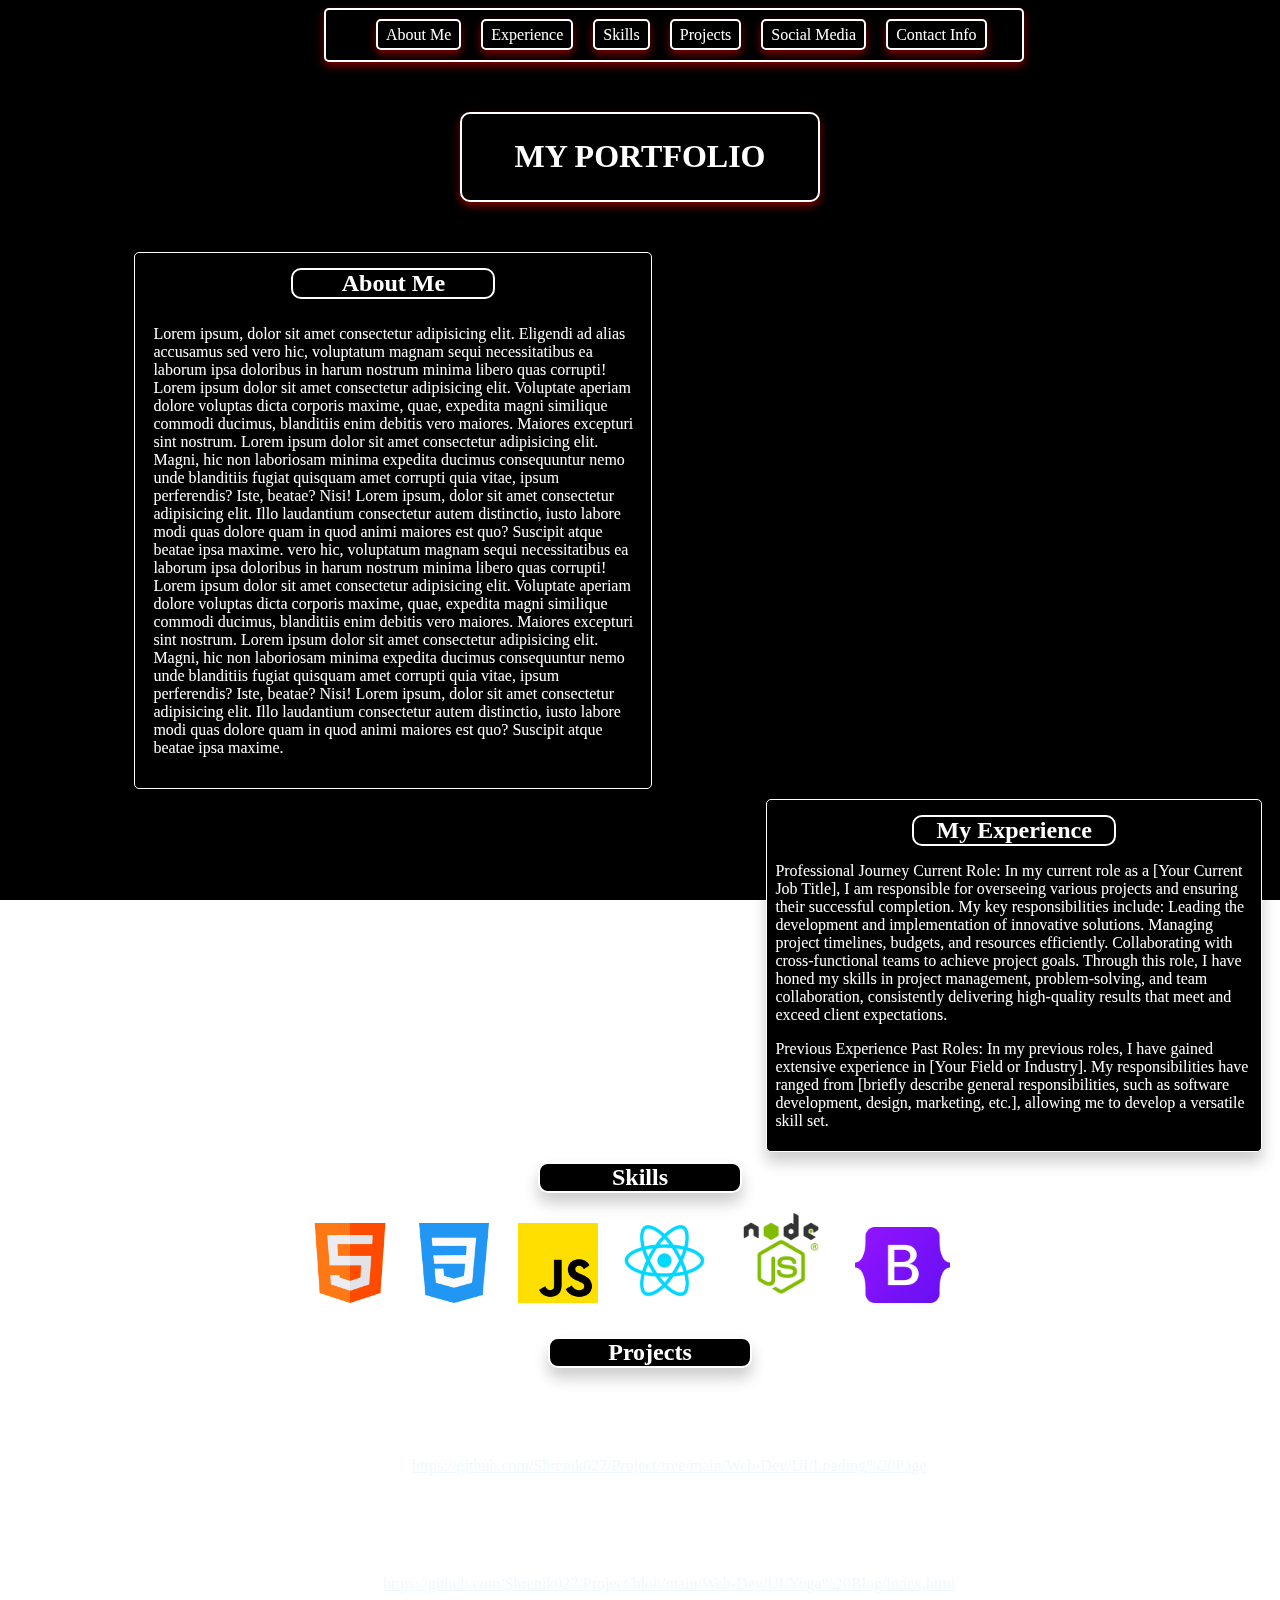
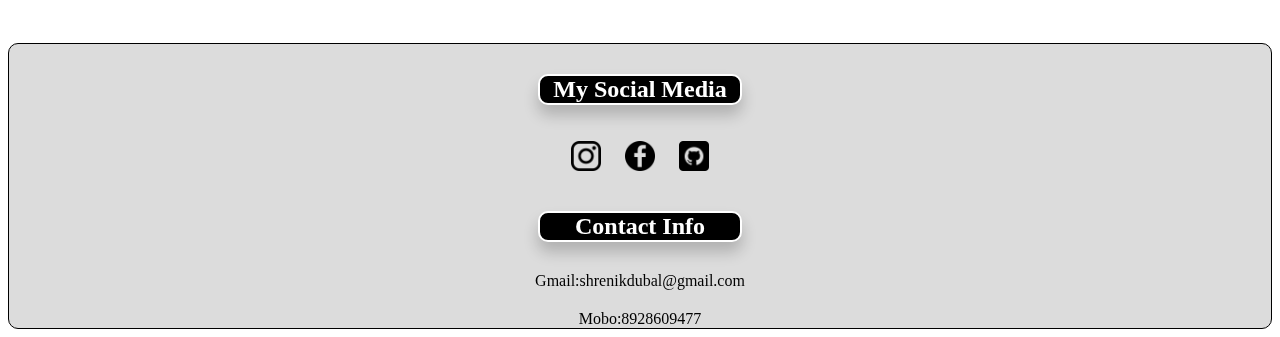
==== Web-Dev/Projects/Portfolio/index.html @ 5f0d41cc "updated" ====
<!DOCTYPE html>
<html lang="en">
  <head>
    <meta charset="UTF-8" />
    <meta name="viewport" content="width=device-width, initial-scale=1.0" />
    <link rel="stylesheet" href="https://cdnjs.cloudflare.com/ajax/libs/font-awesome/6.5.2/css/all.min.css">
    <title>Blog</title>
    <link rel="stylesheet" href="styles.css">
  </head>
  <body>
    
      <header>
      <nav>
        <ul  class="navbar">
          <li ><a href="#content"> About Me</a></li>
          <li ><a href="#experience">Experience</a></li>
          <li ><a href="#skills">Skills</a></li>
          <li ><a href="#projects">Projects</a></li>
          <li ><a href="#media">Social Media</a></li>
          <li> <a href="#contact">Contact Info</a></li>
         
        </ul>
      </nav>
      </header>
    <main>
    <div class="heading">
      <h1>MY PORTFOLIO</h1>
    </div>

    <section id="content"  class="about-box">

      
        <h2 class="sub-heading">About Me</h2>
        <p>Lorem ipsum, dolor sit amet consectetur adipisicing elit. Eligendi ad alias accusamus sed vero hic, voluptatum magnam sequi necessitatibus ea laborum ipsa doloribus in harum nostrum minima libero quas corrupti! Lorem ipsum dolor sit amet consectetur adipisicing elit. Voluptate aperiam dolore voluptas dicta corporis maxime, quae, expedita magni similique commodi ducimus, blanditiis enim debitis vero maiores. Maiores excepturi sint nostrum. Lorem ipsum dolor sit amet consectetur adipisicing elit. Magni, hic non laboriosam minima expedita ducimus consequuntur nemo unde blanditiis fugiat quisquam amet corrupti quia vitae, ipsum perferendis? Iste, beatae? Nisi! Lorem ipsum, dolor sit amet consectetur adipisicing elit. Illo laudantium consectetur autem distinctio, iusto labore modi quas dolore quam in quod animi maiores est quo? Suscipit atque beatae ipsa maxime. vero hic, voluptatum magnam sequi necessitatibus ea laborum ipsa doloribus in harum nostrum minima libero quas corrupti! Lorem ipsum dolor sit amet consectetur adipisicing elit. Voluptate aperiam dolore voluptas dicta corporis maxime, quae, expedita magni similique commodi ducimus, blanditiis enim debitis vero maiores. Maiores excepturi sint nostrum. Lorem ipsum dolor sit amet consectetur adipisicing elit. Magni, hic non laboriosam minima expedita ducimus consequuntur nemo unde blanditiis fugiat quisquam amet corrupti quia vitae, ipsum perferendis? Iste, beatae? Nisi! Lorem ipsum, dolor sit amet consectetur adipisicing elit. Illo laudantium consectetur autem distinctio, iusto labore modi quas dolore quam in quod animi maiores est quo? Suscipit atque beatae ipsa maxime.</p>
     
      
     
    </section>
    <section id="experience" class="exp-box" >
      <h2 class="sub-heading">My Experience</h2>
      <p>
        Professional Journey
        Current Role:
        In my current role as a [Your Current Job Title], I am responsible for overseeing various projects and ensuring their successful completion. My key responsibilities include:

        Leading the development and implementation of innovative solutions.
        Managing project timelines, budgets, and resources efficiently.
        Collaborating with cross-functional teams to achieve project goals.
        Through this role, I have honed my skills in project management, problem-solving, and team collaboration, consistently delivering high-quality results that meet and exceed client expectations.
      <p>

         Previous Experience
        Past Roles:
        In my previous roles, I have gained extensive experience in [Your Field or Industry]. My responsibilities have ranged from [briefly describe general responsibilities, such as software development, design, marketing, etc.], allowing me to develop a versatile skill set.
      </p>
      </p>
    </section>
    <section id="skills" >
      <h2 class="sub-heading">Skills</h2>
      <div class="skill-png">
          <img src="png & logo/html (1).png" alt="html-png" width="80" class="png">
          <img src="png & logo/css-3_732190.png" alt="css-png" width="80" class="png">
          <img src="png & logo/js.png" alt="js-png" width="80" class="png">
          <img src="png & logo/react.png" alt="react png" width="85" class="png">
         <img src="png & logo/nodejs.png" alt="nodejs-png" width="100" >
         <img src="png & logo/bootstrap-5-logo-icon.png" alt="bootstrap-png" width="95">
          <!-- Add more icons as needed -->
      </div>
  </section>
    <section id="projects" class="proj">
      <div class="project-div">
        <div> <h2  class="sub-heading">Projects</h2></div>
      <div class="project-name">
        <h3>1. Project Name: Loading Page</h3>
        <label for="link">Link:</label>
        <a href="https://github.com/Shrenik027/Project/tree/main/Web-Dev/UI/Loading%20Page">https://github.com/Shrenik027/Project/tree/main/Web-Dev/UI/Loading%20Page</a>

      </div>
      <div class="project-name">
        <h3 >2. Project Name: Portfolio Page</h3>
        <label for="link">Link:</label>
        <a href="https://github.com/Shrenik027/Project/blob/main/Web-Dev/UI/Yoga%20Blog/index.html">https://github.com/Shrenik027/Project/blob/main/Web-Dev/UI/Yoga%20Blog/index.html</a>
      </div>
      </div>
       
    </section>
    <div>

    </div>
    
  </main>
  <footer>
    <div id="media">
      <h2 class="sub-heading">My Social Media</h2>
      
        <ul class="socialx">
          <li class="li-icon">
            <a href="https://www.instagram.com/?hl=en"><img class="socialmedia-logo" src="png & logo/instagram-logo_87390.png" alt=""></a>
          </li>
          
        
          <li class="li-icon">  <a href="https://www.facebook.com"><img class="socialmedia-logo" src="png & logo/facebook-logo_49354.png" alt="facebook-png"></a></li>

          <li class="li-icon"> <a href="https://github.com/Shrenik027/Project"> <img src="png & logo/github_3291695.png" 
            class="socialmedia-logo" alt="githud-png"></a></li>
      
        </ul>
     
      
      </div>
    </section>
    <section id="contact" >
      <h2 class="sub-heading">Contact Info</h2>
      <div class="contactinfo">
      <label >Gmail:shrenikdubal@gmail.com</label>
      </div>
      <div class="contactinfo">
      <label >Mobo:8928609477</label>
      </div>
    </section>
  </footer>
   
  </body>
</html>
---- Web-Dev/Projects/Portfolio/styles.css ----
/*! Body Section */

body {
  position: relative; /* Ensure body can contain absolutely positioned pseudo-element */
  overflow-x: hidden; /* Prevent horizontal scrollbar due to fixed background */
}

body::before {
  content: "";
  position: fixed;
  top: 0;
  left: 0;
  width: 100%;
  height: 100%;
  background-color: black;
  background-size: cover;
  background-position: center;
  z-index: -1; /* Ensure the pseudo-element is behind the content */
}

/*? Headings */
header {
  background-color: black;
  border: 2px solid white;
  border-radius: 5px;
  display: flex;
  justify-content: space-between;
  align-items: center;
  box-shadow: 0px 4px 8px rgba(255, 0, 0, 0.5);
  max-width: fit-content;
  padding-right: 25px;
  margin-left: 25%;
}
.navbar {
  list-style-type: none;
  display: flex;
}
.navbar a {
  color: white;
  margin: 10px;
  border: 2px solid white;
  background-color: black;
  border-radius: 5px;
  text-decoration: none;
  padding: 5px 8px 5px 8px;
  box-shadow: 0px 4px 8px rgba(255, 0, 0, 0.5);
}
.navbar a:hover {
  background-color: white;
  color: black;
  border: 1px solid black;
}

.heading {
  background-color: black;
  padding: 3px;
  text-align: center;
  margin: 50px auto;
  color: white;
  max-width: 350px;
  border: 2px solid white;
  box-shadow: 0px 4px 8px rgba(255, 0, 0, 0.5);
  border-radius: 10px;
}
.heading:hover {
  background-color: white;
  color: black;
  border: 1px solid black;
}

.sub-heading {
  text-align: center;
  background-color: black;
  padding: 5px auto;
  text-align: center;
  margin: 10px auto;
  max-width: 200px;
  border: 2px solid white;
  box-shadow: 0px 10px 15px rgba(0, 0, 0, 0.2);
  border-radius: 10px;
  color: white;
}
.sub-heading:hover {
}
/*! About Section */

.about-box {
  border: 1px solid white;
  max-width: 500px;
  height: fit-content;
  color: white;
  margin: 10px;

  background-color: black;
  border-radius: 5px;
  text-decoration: none;
  padding: 5px 8px;
  box-shadow: 0px 10px 15px rgba(0, 0, 0, 0.2);
  margin-left: 10%;
}
.about-box p {
  padding: 10px;
}

/*! Experience Section */

.exp-box {
  border: 1px solid white;
  max-width: 500px;
  height: fit-content;
  color: white;
  margin: 10px;

  background-color: black;
  border-radius: 5px;
  text-decoration: none;
  padding: 5px 8px;
  box-shadow: 0px 10px 15px rgba(0, 0, 0, 0.2);
  margin-left: 60%;
}
.exp p {
  padding-top: 20px;
  padding-bottom: 10px;
}

/*! Skill Section */

.skill-png {
  text-align: center;
  margin-bottom: 30px;
}
.skill-png img {
  padding-right: 20px;
  max-width: 100%;
  transition: transform 0.3s ease 0s;
}

.skill-png img:hover {
  transform: translateY(-5px);
}
/*! Project Section */

.project-div {
  margin-left: 20px;
  padding-bottom: 30px;
}
.project-name {
  text-align: center;
  padding: 20px;
  color: white;
}
.project-name a {
  color: aliceblue;
}
.project-name a:hover {
  color: aquamarine;
}

/*! FOOTER */

footer {
  background-color: gainsboro;
  padding-top: 20px;
  border: 1px solid black;
  border-radius: 10px;
}

/*! Social Media Section */

.socialmedia-logo {
  max-width: 30px;
}
.li-icon {
  list-style-type: none;
  margin: 10px;
  display: inline;
}
.socialx {
  text-align: center;
  padding: 20px;
}

/*! Contact Info Section */

.contactinfo {
  text-align: center;
  padding-top: 20px;
}
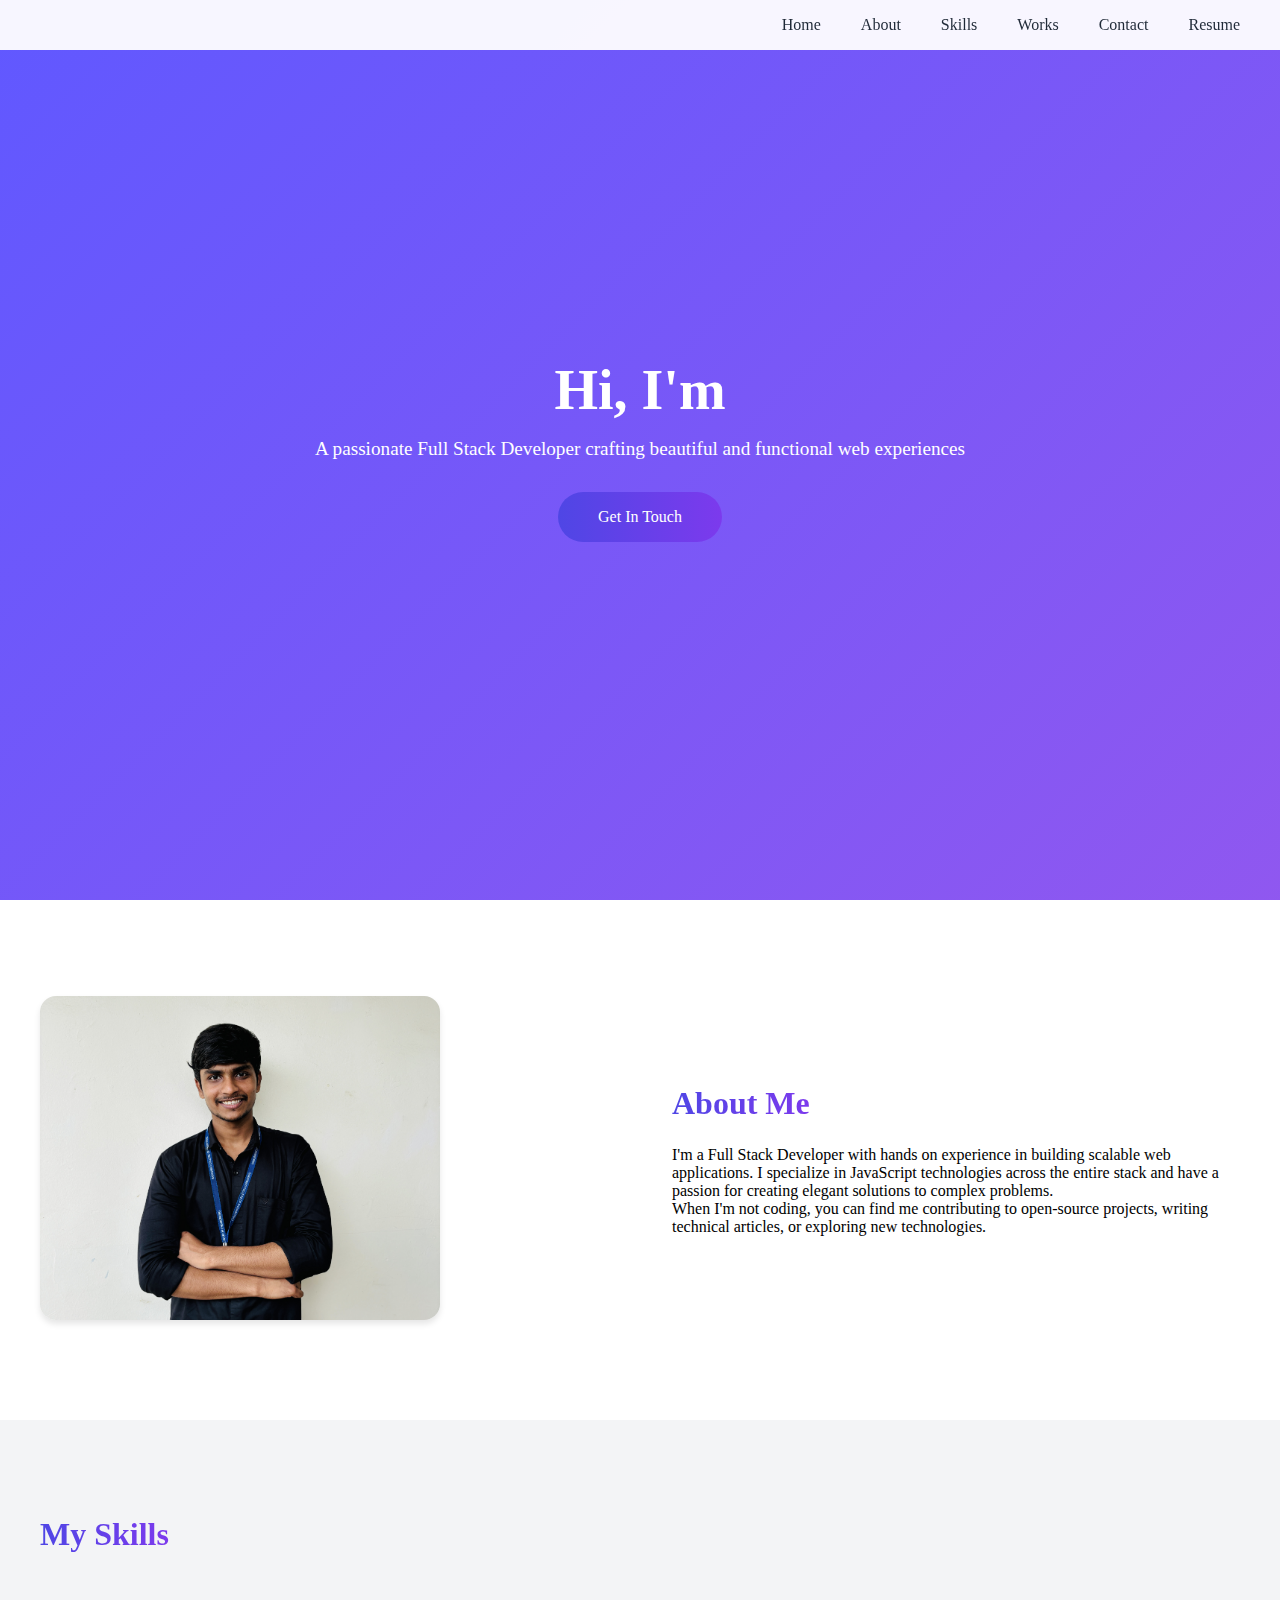
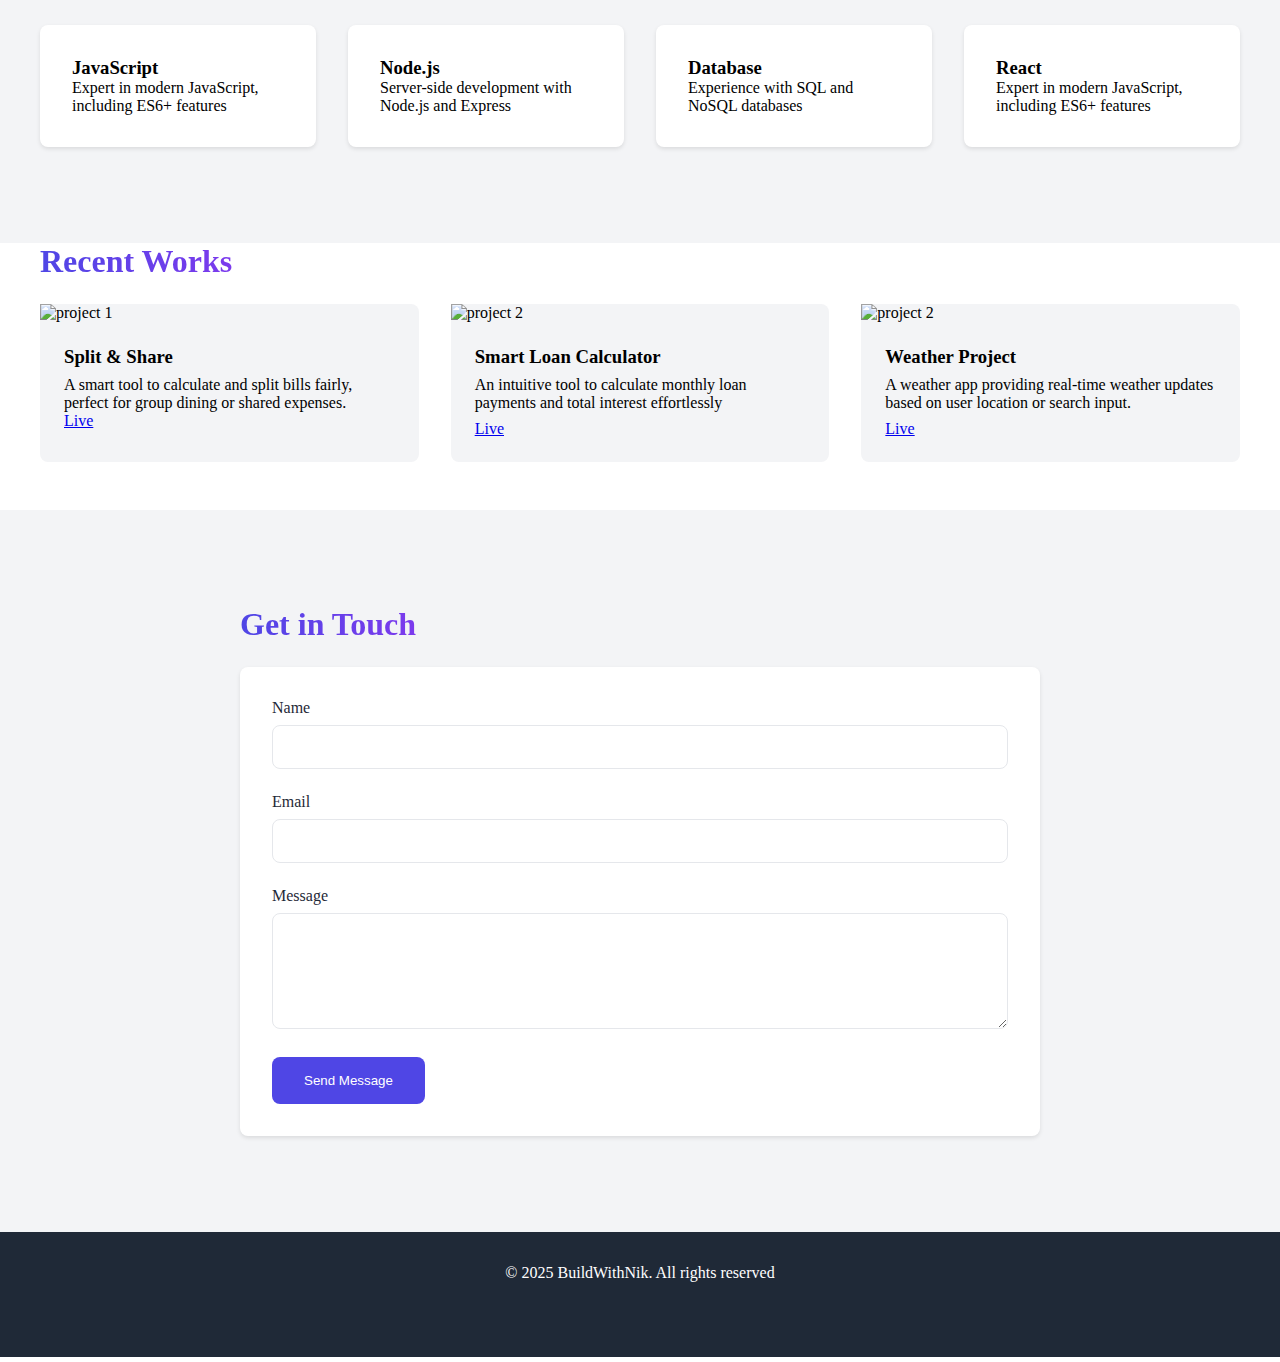
==== commit cff34e09: "updated" ====
--- a/Web-Dev/Projects/Portfolio/index.html
+++ b/Web-Dev/Projects/Portfolio/index.html
@@ -3,122 +3,239 @@
   <head>
     <meta charset="UTF-8" />
     <meta name="viewport" content="width=device-width, initial-scale=1.0" />
-    <link rel="stylesheet" href="https://cdnjs.cloudflare.com/ajax/libs/font-awesome/6.5.2/css/all.min.css">
-    <title>Blog</title>
-    <link rel="stylesheet" href="styles.css">
+    <!-- fonts -->
+    <link rel="preconnect" href="https://fonts.googleapis.com" />
+    <link rel="preconnect" href="https://fonts.gstatic.com" crossorigin />
+    <link
+      href="https://fonts.googleapis.com/css2?family=Poppins:ital,wght@0,100;0,200;0,300;0,400;0,500;0,600;0,700;0,800;0,900;1,100;1,200;1,300;1,400;1,500;1,600;1,700;1,800;1,900&display=swap"
+      rel="stylesheet"
+    />
+    <!-- Icon -->
+    <link
+      rel="stylesheet"
+      href="https://cdnjs.cloudflare.com/ajax/libs/font-awesome/6.6.0/css/all.min.css"
+      integrity="sha512-Kc323vGBEqzTmouAECnVceyQqyqdsSiqLQISBL29aUW4U/M7pSPA/gEUZQqv1cwx4OnYxTxve5UMg5GT6L4JJg=="
+      crossorigin="anonymous"
+      referrerpolicy="no-referrer"
+    />
+    <!-- custom css -->
+    <link rel="stylesheet" href="styles.css" />
+    <title>Nik's Portfolio</title>
   </head>
   <body>
-    
-      <header>
-      <nav>
-        <ul  class="navbar">
-          <li ><a href="#content"> About Me</a></li>
-          <li ><a href="#experience">Experience</a></li>
-          <li ><a href="#skills">Skills</a></li>
-          <li ><a href="#projects">Projects</a></li>
-          <li ><a href="#media">Social Media</a></li>
-          <li> <a href="#contact">Contact Info</a></li>
-         
-        </ul>
-      </nav>
-      </header>
-    <main>
-    <div class="heading">
-      <h1>MY PORTFOLIO</h1>
-    </div>
-
-    <section id="content"  class="about-box">
-
-      
-        <h2 class="sub-heading">About Me</h2>
-        <p>Lorem ipsum, dolor sit amet consectetur adipisicing elit. Eligendi ad alias accusamus sed vero hic, voluptatum magnam sequi necessitatibus ea laborum ipsa doloribus in harum nostrum minima libero quas corrupti! Lorem ipsum dolor sit amet consectetur adipisicing elit. Voluptate aperiam dolore voluptas dicta corporis maxime, quae, expedita magni similique commodi ducimus, blanditiis enim debitis vero maiores. Maiores excepturi sint nostrum. Lorem ipsum dolor sit amet consectetur adipisicing elit. Magni, hic non laboriosam minima expedita ducimus consequuntur nemo unde blanditiis fugiat quisquam amet corrupti quia vitae, ipsum perferendis? Iste, beatae? Nisi! Lorem ipsum, dolor sit amet consectetur adipisicing elit. Illo laudantium consectetur autem distinctio, iusto labore modi quas dolore quam in quod animi maiores est quo? Suscipit atque beatae ipsa maxime. vero hic, voluptatum magnam sequi necessitatibus ea laborum ipsa doloribus in harum nostrum minima libero quas corrupti! Lorem ipsum dolor sit amet consectetur adipisicing elit. Voluptate aperiam dolore voluptas dicta corporis maxime, quae, expedita magni similique commodi ducimus, blanditiis enim debitis vero maiores. Maiores excepturi sint nostrum. Lorem ipsum dolor sit amet consectetur adipisicing elit. Magni, hic non laboriosam minima expedita ducimus consequuntur nemo unde blanditiis fugiat quisquam amet corrupti quia vitae, ipsum perferendis? Iste, beatae? Nisi! Lorem ipsum, dolor sit amet consectetur adipisicing elit. Illo laudantium consectetur autem distinctio, iusto labore modi quas dolore quam in quod animi maiores est quo? Suscipit atque beatae ipsa maxime.</p>
-     
-      
-     
-    </section>
-    <section id="experience" class="exp-box" >
-      <h2 class="sub-heading">My Experience</h2>
-      <p>
-        Professional Journey
-        Current Role:
-        In my current role as a [Your Current Job Title], I am responsible for overseeing various projects and ensuring their successful completion. My key responsibilities include:
-
-        Leading the development and implementation of innovative solutions.
-        Managing project timelines, budgets, and resources efficiently.
-        Collaborating with cross-functional teams to achieve project goals.
-        Through this role, I have honed my skills in project management, problem-solving, and team collaboration, consistently delivering high-quality results that meet and exceed client expectations.
-      <p>
-
-         Previous Experience
-        Past Roles:
-        In my previous roles, I have gained extensive experience in [Your Field or Industry]. My responsibilities have ranged from [briefly describe general responsibilities, such as software development, design, marketing, etc.], allowing me to develop a versatile skill set.
-      </p>
-      </p>
-    </section>
-    <section id="skills" >
-      <h2 class="sub-heading">Skills</h2>
-      <div class="skill-png">
-          <img src="png & logo/html (1).png" alt="html-png" width="80" class="png">
-          <img src="png & logo/css-3_732190.png" alt="css-png" width="80" class="png">
-          <img src="png & logo/js.png" alt="js-png" width="80" class="png">
-          <img src="png & logo/react.png" alt="react png" width="85" class="png">
-         <img src="png & logo/nodejs.png" alt="nodejs-png" width="100" >
-         <img src="png & logo/bootstrap-5-logo-icon.png" alt="bootstrap-png" width="95">
-          <!-- Add more icons as needed -->
-      </div>
-  </section>
-    <section id="projects" class="proj">
-      <div class="project-div">
-        <div> <h2  class="sub-heading">Projects</h2></div>
-      <div class="project-name">
-        <h3>1. Project Name: Loading Page</h3>
-        <label for="link">Link:</label>
-        <a href="https://github.com/Shrenik027/Project/tree/main/Web-Dev/UI/Loading%20Page">https://github.com/Shrenik027/Project/tree/main/Web-Dev/UI/Loading%20Page</a>
-
-      </div>
-      <div class="project-name">
-        <h3 >2. Project Name: Portfolio Page</h3>
-        <label for="link">Link:</label>
-        <a href="https://github.com/Shrenik027/Project/blob/main/Web-Dev/UI/Yoga%20Blog/index.html">https://github.com/Shrenik027/Project/blob/main/Web-Dev/UI/Yoga%20Blog/index.html</a>
-      </div>
-      </div>
-       
-    </section>
-    <div>
-
-    </div>
-    
-  </main>
-  <footer>
-    <div id="media">
-      <h2 class="sub-heading">My Social Media</h2>
-      
-        <ul class="socialx">
-          <li class="li-icon">
-            <a href="https://www.instagram.com/?hl=en"><img class="socialmedia-logo" src="png & logo/instagram-logo_87390.png" alt=""></a>
-          </li>
-          
-        
-          <li class="li-icon">  <a href="https://www.facebook.com"><img class="socialmedia-logo" src="png & logo/facebook-logo_49354.png" alt="facebook-png"></a></li>
-
-          <li class="li-icon"> <a href="https://github.com/Shrenik027/Project"> <img src="png & logo/github_3291695.png" 
-            class="socialmedia-logo" alt="githud-png"></a></li>
-      
-        </ul>
-     
-      
-      </div>
-    </section>
-    <section id="contact" >
-      <h2 class="sub-heading">Contact Info</h2>
-      <div class="contactinfo">
-      <label >Gmail:shrenikdubal@gmail.com</label>
-      </div>
-      <div class="contactinfo">
-      <label >Mobo:8928609477</label>
-      </div>
-    </section>
-  </footer>
-   
+    <!-- navbar -->
+    <nav class="navbar">
+      <div class="nav-content">
+        <div class="logo"><i class="fas fa-code"></i></div>
+        <div class="nav-links">
+          <a href="#home"><i class="fas fa-home"></i> Home</a>
+          <a href="#about"><i class="fas fa-user"></i> About</a>
+          <a href="#skills"><i class="fas fa-code"></i> Skills</a>
+          <a href="#works"><i class="fas fa-project-diagram"></i> Works</a>
+          <a href="#contact"><i class="fas fa-envelope"></i> Contact</a>
+          <a
+            href="https://drive.google.com/file/d/18XBFDzf2rG1HqSKEEF7TCmeB8FcE41qD/view?usp=sharing"
+            target="_blank"
+          >
+            <i class="fas fa-file-alt"></i>Resume
+          </a>
+        </div>
+        <button class="menu-btn">
+          <i class="fas fa-bars"></i>
+        </button>
+      </div>
+    </nav>
+
+    <!-- Header -->
+    <header id="home" class="header">
+      <div class="header-content">
+        <div class="header-text">
+          <h1>Hi, I'm <span class="auto-type"></span></h1>
+          <p>
+            A passionate Full Stack Developer crafting beautiful and functional
+            web experiences
+          </p>
+          <a href="#contact" class="cta-btn">Get In Touch</a>
+        </div>
+      </div>
+    </header>
+
+    <!-- About -->
+    <section id="about" class="about">
+      <div class="about-content">
+        <div class="profile-img">
+          <img src="FullSizeRender .jpg" alt="Shrenik Dubal" />
+        </div>
+        <div class="about-text">
+          <h2 class="section-title">About Me</h2>
+          <p>
+            I'm a Full Stack Developer with hands on experience in building
+            scalable web applications. I specialize in JavaScript technologies
+            across the entire stack and have a passion for creating elegant
+            solutions to complex problems.
+          </p>
+          <p>
+            When I'm not coding, you can find me contributing to open-source
+            projects, writing technical articles, or exploring new technologies.
+          </p>
+        </div>
+      </div>
+    </section>
+
+    <!-- Skills -->
+    <section class="skills" id="skills">
+      <div class="skills-content">
+        <h2 class="section-title">My Skills</h2>
+        <div class="skills-grid">
+          <!-- skill 1 -->
+          <div class="skills-card">
+            <i class="fa-brands fa-square-js"></i>
+            <h3>JavaScript</h3>
+            <p>Expert in modern JavaScript, including ES6+ features</p>
+          </div>
+          <!-- skill2 -->
+          <div class="skills-card">
+            <i class="fa-brands fa-node"></i>
+            <h3>Node.js</h3>
+            <p>Server-side development with Node.js and Express</p>
+          </div>
+          <!-- skill 3 -->
+          <div class="skills-card">
+            <i class="fas fa-database"></i>
+            <h3>Database</h3>
+            <p>Experience with SQL and NoSQL databases</p>
+          </div>
+          <!-- skill 4 -->
+          <div class="skills-card">
+            <i class="fab fa-react"></i>
+            <h3>React</h3>
+            <p>Expert in modern JavaScript, including ES6+ features</p>
+          </div>
+        </div>
+      </div>
+    </section>
+
+    <!-- Works -->
+    <section id="works" class="works">
+      <div class="works-content">
+        <h2 class="section-title">Recent Works</h2>
+        <div class="works-grid">
+          <!-- work 1 -->
+          <div class="work-card">
+            <img
+              src="https://images.pexels.com/photos/6694543/pexels-photo-6694543.jpeg?auto=compress&cs=tinysrgb&w=600"
+              alt="project 1"
+            />
+            <div class="work-info">
+              <div>
+                <h3>Split & Share</h3>
+                <p>
+                  A smart tool to calculate and split bills fairly, perfect for
+                  group dining or shared expenses.
+                </p>
+              </div>
+              <div class="work-link">
+                <a href="https://splitndshare-nik.netlify.app/" target="_blank">
+                  <i class="fas fa-external-link-alt"></i>
+                  Live
+                </a>
+              </div>
+            </div>
+          </div>
+          <!-- work 2 -->
+          <div class="work-card">
+            <img
+              src="https://images.pexels.com/photos/4968384/pexels-photo-4968384.jpeg?auto=compress&cs=tinysrgb&w=600"
+              alt="project 2"
+            />
+            <div class="work-info">
+              <div>
+                <h3>Smart Loan Calculator</h3>
+                <p>
+                  An intuitive tool to calculate monthly loan payments and total
+                  interest effortlessly
+                </p>
+              </div>
+              <div class="work-links">
+                <a
+                  href="https://smartloancalculator-nik.netlify.app/"
+                  target="_blank"
+                >
+                  <i class="fas fa-external-link-alt"></i>
+                  Live
+                </a>
+              </div>
+            </div>
+          </div>
+          <!-- work 3 -->
+          <div class="work-card">
+            <img
+              src="https://images.pexels.com/photos/3700908/pexels-photo-3700908.jpeg?auto=compress&cs=tinysrgb&w=600"
+              alt="project 2"
+            />
+            <div class="work-info">
+              <div>
+                <h3>Weather Project</h3>
+                <p>
+                  A weather app providing real-time weather updates based on
+                  user location or search input.
+                </p>
+              </div>
+              <div class="work-links">
+                <a href="https://w2p-nik.netlify.app/" target="_blank">
+                  <i class="fas fa-external-link-alt"></i>
+                  Live
+                </a>
+              </div>
+            </div>
+          </div>
+        </div>
+      </div>
+    </section>
+
+    <!-- Contact -->
+    <section id="contact" class="contact">
+      <div class="contact-content">
+        <h3 class="section-title">Get in Touch</h3>
+        <form class="contact-form">
+          <div class="form-group">
+            <label for="name">Name</label>
+            <input type="text" id="name" />
+          </div>
+          <div class="form-group">
+            <label for="email">Email</label>
+            <input type="text" id="email" />
+          </div>
+          <div class="form-group">
+            <label for="message">Message</label>
+            <textarea rows="5" id="message"></textarea>
+          </div>
+          <button class="submit-btn">Send Message</button>
+        </form>
+      </div>
+    </section>
+
+    <!-- Footer -->
+    <footer class="footer">
+      <p>&copy; 2025 BuildWithNik. All rights reserved</p>
+      <div class="social-links">
+        <a href="https://github.com/Shrenik027" target="_blank"
+          ><i class="fab fa-github"></i
+        ></a>
+        <a
+          href="https://www.linkedin.com/in/shrenik-dubal-b1692029a/"
+          target="_blank"
+          ><i class="fab fa-linkedin"></i
+        ></a>
+        <a href="https://x.com/Shrenik_Dubal" target="_blank"
+          ><i class="fa-brands fa-square-x-twitter"></i
+        ></a>
+        <a href="https://gitlab.com/shrenik9477" target="_blank"
+          ><i class="fa-brands fa-gitlab"></i
+        ></a>
+      </div>
+    </footer>
+    <script src="https://unpkg.com/typed.js@2.1.0/dist/typed.umd.js"></script>
+    <script src="script.js"></script>
   </body>
 </html>
--- a/Web-Dev/Projects/Portfolio/styles.css
+++ b/Web-Dev/Projects/Portfolio/styles.css
@@ -1,188 +1,416 @@
-/*! Body Section */
-
-body {
-  position: relative; /* Ensure body can contain absolutely positioned pseudo-element */
-  overflow-x: hidden; /* Prevent horizontal scrollbar due to fixed background */
-}
-
-body::before {
-  content: "";
+* {
+  margin: 0;
+  padding: 0;
+  box-sizing: border-box;
+  font-family: "Poppins" sans-serif;
+}
+:root {
+  --primary-color: #4f46e5;
+  --secondary-color: #4338ca;
+  --text-color: #1f2937;
+  --gradient-start: #4f46e5;
+  --gradient-end: #7c3aed;
+  --light-color: #f3f4f6;
+}
+
+/* Navbar Style */
+.navbar {
   position: fixed;
-  top: 0;
-  left: 0;
   width: 100%;
-  height: 100%;
-  background-color: black;
-  background-size: cover;
-  background-position: center;
-  z-index: -1; /* Ensure the pseudo-element is behind the content */
-}
-
-/*? Headings */
-header {
-  background-color: black;
-  border: 2px solid white;
-  border-radius: 5px;
+  padding: 1rem 2rem;
+  background: rgb(255, 255, 255, 0.95);
+  z-index: 1000;
+}
+
+.nav-content {
+  max-width: 1200px;
+  margin: 0 auto;
   display: flex;
   justify-content: space-between;
   align-items: center;
-  box-shadow: 0px 4px 8px rgba(255, 0, 0, 0.5);
-  max-width: fit-content;
-  padding-right: 25px;
-  margin-left: 25%;
-}
-.navbar {
-  list-style-type: none;
-  display: flex;
-}
-.navbar a {
-  color: white;
-  margin: 10px;
-  border: 2px solid white;
-  background-color: black;
-  border-radius: 5px;
+}
+
+.logo {
+  font-size: 1.5rem;
+  font-weight: bold;
+  color: var(--primary-color);
+  display: flex;
+  align-items: center;
+  gap: 0.5rem;
+}
+
+.logo i {
+  font-size: 1.3rem;
+}
+.nav-links {
+  display: flex;
+  gap: 2rem;
+}
+.nav-links a {
   text-decoration: none;
-  padding: 5px 8px 5px 8px;
-  box-shadow: 0px 4px 8px rgba(255, 0, 0, 0.5);
-}
-.navbar a:hover {
-  background-color: white;
-  color: black;
-  border: 1px solid black;
-}
-
-.heading {
-  background-color: black;
-  padding: 3px;
+  color: var(--text-color);
+  font-weight: 500;
+  transition: color 0.3s;
+  display: flex;
+  align-items: center;
+  gap: 0.5rem;
+  font-size: 0, 95rem;
+  padding: 0, 5rem 0;
+}
+
+.nav-links a i {
+  font-size: 1.1rem;
+}
+
+.nav-links a:hover {
+  color: var(--primary-color);
+}
+
+.menu-btn{
+  background:none;
+  border: none;
+  font-size: 1.5rem;
+  cursor: pointer
+  color: var(--text-color);
+  display: none;
+
+}
+
+/* Header Styles */
+
+.header{
+  min-height: 100vh;
+  display: flex;
+  align-items: center;
+  padding: 0 2rem;
+  background: linear-gradient(
+    135deg,
+     rgba(79,70,299,0.9) 0%,
+   rgba(124,58,237,0.85)100%),url('https://images.pexels.com/photos/546819/pexels-photo-546819.jpeg?auto=compress&cs=tinysrgb&w=600');
+   background-size: cover;
+   background-position: center;
+   color: white;
+   position: relative;
+}
+
+.header-content{
+  max-width: 1200px;
+  margin: 0 auto;
   text-align: center;
-  margin: 50px auto;
-  color: white;
-  max-width: 350px;
-  border: 2px solid white;
-  box-shadow: 0px 4px 8px rgba(255, 0, 0, 0.5);
-  border-radius: 10px;
-}
-.heading:hover {
-  background-color: white;
-  color: black;
-  border: 1px solid black;
-}
-
-.sub-heading {
+
+}
+
+.header-text h1{
+  font-size: 3.5rem;
+  margin-bottom: 1rem;
+  font-weight: 700;
+
+}
+
+.header-text p{
+  font-size: 1.2rem;
+  margin-bottom:  2rem;
+}
+
+.cta-btn{
+  display: inline-block;
+  padding: 1rem 2rem;
+  background: linear-gradient(
+    to right,
+     var(--gradient-start),
+      var(--gradient-end)
+  );
+  color: white;
+  text-decoration: none;
+  border-radius: 2.5rem;
+  transition: all 0.3s ease;
+  font-weight: 500;
+  padding: 1rem 2.5rem;
+
+
+}
+.cta-btn:hover{
+  transform: translateY(-2px);
+  background: linear-gradient(
+    to right,
+     var(--gradient-end),
+      var(--gradient-start)
+  );
+}
+
+/* About */
+
+.about{
+  padding: 6rem 2rem;
+  background: white;
+
+}
+
+.about-content{
+  max-width: 1200px;
+  margin: 0 auto;
+  display: flex;
+  gap: 4rem;
+  align-items: center;
+}
+.profile-img{
+  flex: 1;
+  align-items: center;
+}
+.profile-img img{
+  max-width: 400px;
+  border-radius: 1rem;
+  box-shadow: 0 4px 6px rgba(0, 0, 0, 0.1);
+}
+
+.about-text{
+  flex: 1;
+
+}
+
+.section-title{
+  font-size: 2rem;
+  color: var(--text-color);
+  margin-bottom: 1.5rem;
+  font-weight: 700;
+  background: linear-gradient(to right, var(--gradient-start), var(--gradient-end));
+  display: inline-block;
+  -webkit-background-clip: text;
+  -webkit-text-fill-color: transparent;
+}
+
+/* Skills */
+
+.skills{
+  padding: 6rem 2rem;
+  background: var(--light-color);
+}
+
+.skills-content{
+  max-width: 1200px;
+  margin: 0 auto;
+
+}
+.skills-grid{
+  display: flex;
+  flex-wrap: wrap;
+  gap:2rem;
+  margin-top: 3rem;
+}
+
+.skills-card{
+  flex:1;
+  min-width: 250px;
+  background: white;
+  padding: 2rem;
+  border-radius: 0.5rem;
+  box-shadow: 0 2px 4px rgba(0, 0, 0, 0.1);
+  align-items: center;
+}
+
+.skills-card i{
+  font-size: 2.5rem;
+  color: var(--primary-color);
+  margin-bottom: 1rem;
+}
+
+/* Works */
+
+.works{
+  padding: 6rem, 2rem;
+  background: white;
+
+}
+.works-content{
+  max-width: 1200px;
+  margin: 0 auto;
+
+}
+.works-grid{
+  display: flex;
+  flex-wrap: wrap;
+  gap:2rem;
+  margin-bottom: 3rem
+}
+
+.work-card{
+  flex: 1;
+  min-width: 300px;
+  background: var(--light-color);
+  border-radius: 0.5rem;
+  display: flex;
+  flex-direction: column;
+  transition: transform 0.3s ease, box-shadow 0.3s ease;
+}
+.work-card:hover{
+  transform: translateY(-5px);
+  box-shadow: 0 10px 20px rgba(0, 0, 0, 0.1);
+}
+
+.work-info{
+  padding: 1.5rem;
+  flex:1;
+  display: flex;
+  flex-direction: column;
+  justify-content: space-between;
+}
+
+.work-info h3{
+  margin-bottom: 0.5rem;
+}
+
+.work-link{
+  margin-bottom: 0.5rem;
+
+}
+
+/* Contact */
+
+.contact{
+  padding: 6rem 2rem;
+  background: var(--light-color);
+}
+
+.contact-content{
+  max-width: 800px;
+  margin: 0 auto;
+}
+.contact-form{
+  background: white;
+  padding: 2rem;
+  border-radius: 0.5rem;
+  box-shadow: 0 2px 4px rgba(0, 0, 0, 0.1);
+
+}
+
+
+.form-group{
+  margin-bottom: 1.5rem;
+}
+.form-group label{
+  display: block;
+  margin-bottom: 0.5rem;
+  color: var(--text-color);
+}
+
+.form-group input, .form-group textarea{
+  width: 100%;
+  padding: 0.75rem;
+  border: 1px solid #e5e7eb;
+  border-radius: 0.5rem;
+  font-size: 1rem;
+}
+
+.submit-btn{
+  background: var(--primary-color);
+  color: white;
+  padding: 1rem 2rem;
+  border: none;
+  border-radius: 0.5rem;
+  cursor: pointer;
+  transition: background 0.3s;
+}
+.submit-btn:hover{
+  background: var(--secondary-color);
+}
+
+/* footer */
+
+.footer{
+  background: var(--text-color);
+  color: white;
+  padding: 2rem;
   text-align: center;
-  background-color: black;
-  padding: 5px auto;
-  text-align: center;
-  margin: 10px auto;
-  max-width: 200px;
-  border: 2px solid white;
-  box-shadow: 0px 10px 15px rgba(0, 0, 0, 0.2);
-  border-radius: 10px;
-  color: white;
-}
-.sub-heading:hover {
-}
-/*! About Section */
-
-.about-box {
-  border: 1px solid white;
-  max-width: 500px;
-  height: fit-content;
-  color: white;
-  margin: 10px;
-
-  background-color: black;
-  border-radius: 5px;
-  text-decoration: none;
-  padding: 5px 8px;
-  box-shadow: 0px 10px 15px rgba(0, 0, 0, 0.2);
-  margin-left: 10%;
-}
-.about-box p {
-  padding: 10px;
-}
-
-/*! Experience Section */
-
-.exp-box {
-  border: 1px solid white;
-  max-width: 500px;
-  height: fit-content;
-  color: white;
-  margin: 10px;
-
-  background-color: black;
-  border-radius: 5px;
-  text-decoration: none;
-  padding: 5px 8px;
-  box-shadow: 0px 10px 15px rgba(0, 0, 0, 0.2);
-  margin-left: 60%;
-}
-.exp p {
-  padding-top: 20px;
-  padding-bottom: 10px;
-}
-
-/*! Skill Section */
-
-.skill-png {
-  text-align: center;
-  margin-bottom: 30px;
-}
-.skill-png img {
-  padding-right: 20px;
-  max-width: 100%;
-  transition: transform 0.3s ease 0s;
-}
-
-.skill-png img:hover {
-  transform: translateY(-5px);
-}
-/*! Project Section */
-
-.project-div {
-  margin-left: 20px;
-  padding-bottom: 30px;
-}
-.project-name {
-  text-align: center;
-  padding: 20px;
-  color: white;
-}
-.project-name a {
-  color: aliceblue;
-}
-.project-name a:hover {
-  color: aquamarine;
-}
-
-/*! FOOTER */
-
-footer {
-  background-color: gainsboro;
-  padding-top: 20px;
-  border: 1px solid black;
-  border-radius: 10px;
-}
-
-/*! Social Media Section */
-
-.socialmedia-logo {
-  max-width: 30px;
-}
-.li-icon {
-  list-style-type: none;
-  margin: 10px;
-  display: inline;
-}
-.socialx {
-  text-align: center;
-  padding: 20px;
-}
-
-/*! Contact Info Section */
-
-.contactinfo {
-  text-align: center;
-  padding-top: 20px;
-}
+
+}
+.social-links{
+  margin-top: 1rem;
+
+}
+
+.social-links a{
+  color: white;
+  margin: 0 0.5rem;
+  font-size: 1.5rem;
+  transition: color 0.3s;
+}
+
+.social-links a:hover{
+  color: var(--primary-color);
+}
+
+/* Responsive Design */
+
+@media(max-width:780px){
+  .nav-links{
+    display: none;
+    position: absolute;
+    top: 100%;
+    left: 0;
+    right: 0;
+    background: white;
+    flex-direction: column;
+    padding: 1rem;
+    text-align: center;
+    box-shadow: 0 2px 4px rgba(0, 0, 0, 0.1);
+
+  }
+  .nav-links.active{
+    display: flex;
+
+  }
+  .menu-btn{
+    display: block;
+
+  }
+  .about-content{
+    flex-direction: column;
+    align-items: center;
+  }
+  .header-text h1{
+    font-size: 2.5rem;
+
+  }
+  .skills-card{
+    min-width: 200px;
+  }
+
+
+}
+@media(max-width:1024px){
+  .work-card{
+    flex: 1;
+    max-width: 600px;
+    margin: 0 auto;
+
+  }
+  .works-grid{
+    justify-content: center;
+  }
+}
+
+.auto-type {
+  color: white;
+  font-weight: bold;
+  text-shadow: 0 0 10px #e2e6e2, 0 0 20px #b6b8b6, 0 0 30px #cfd6cf;
+}
+
+/* Cursor Customization */
+.typed-cursor {
+  font-weight: bold;
+  color: white;
+  animation: blink 0.7s infinite;
+}
+
+/* Blinking Cursor Animation */
+@keyframes blink {
+  0% {
+    opacity: 1;
+  }
+  50% {
+    opacity: 0;
+  }
+  100% {
+    opacity: 1;
+  }
+}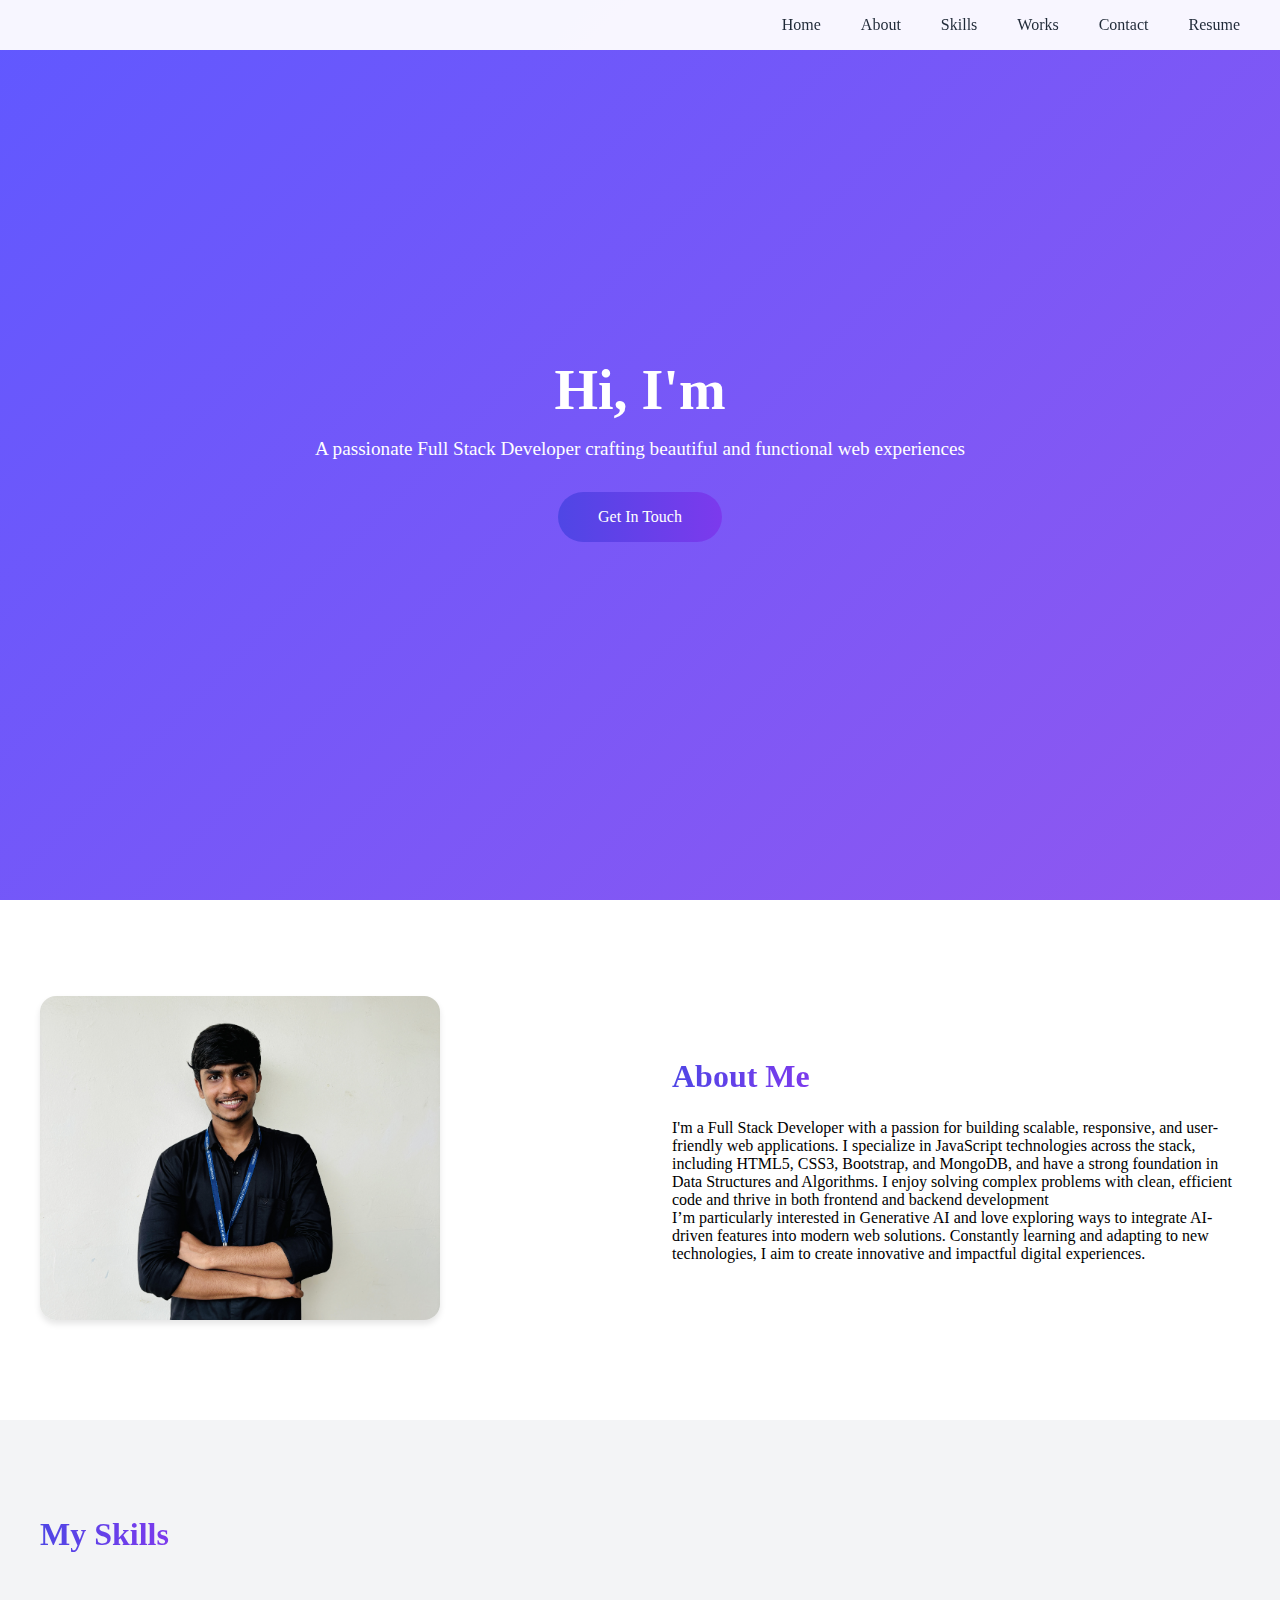
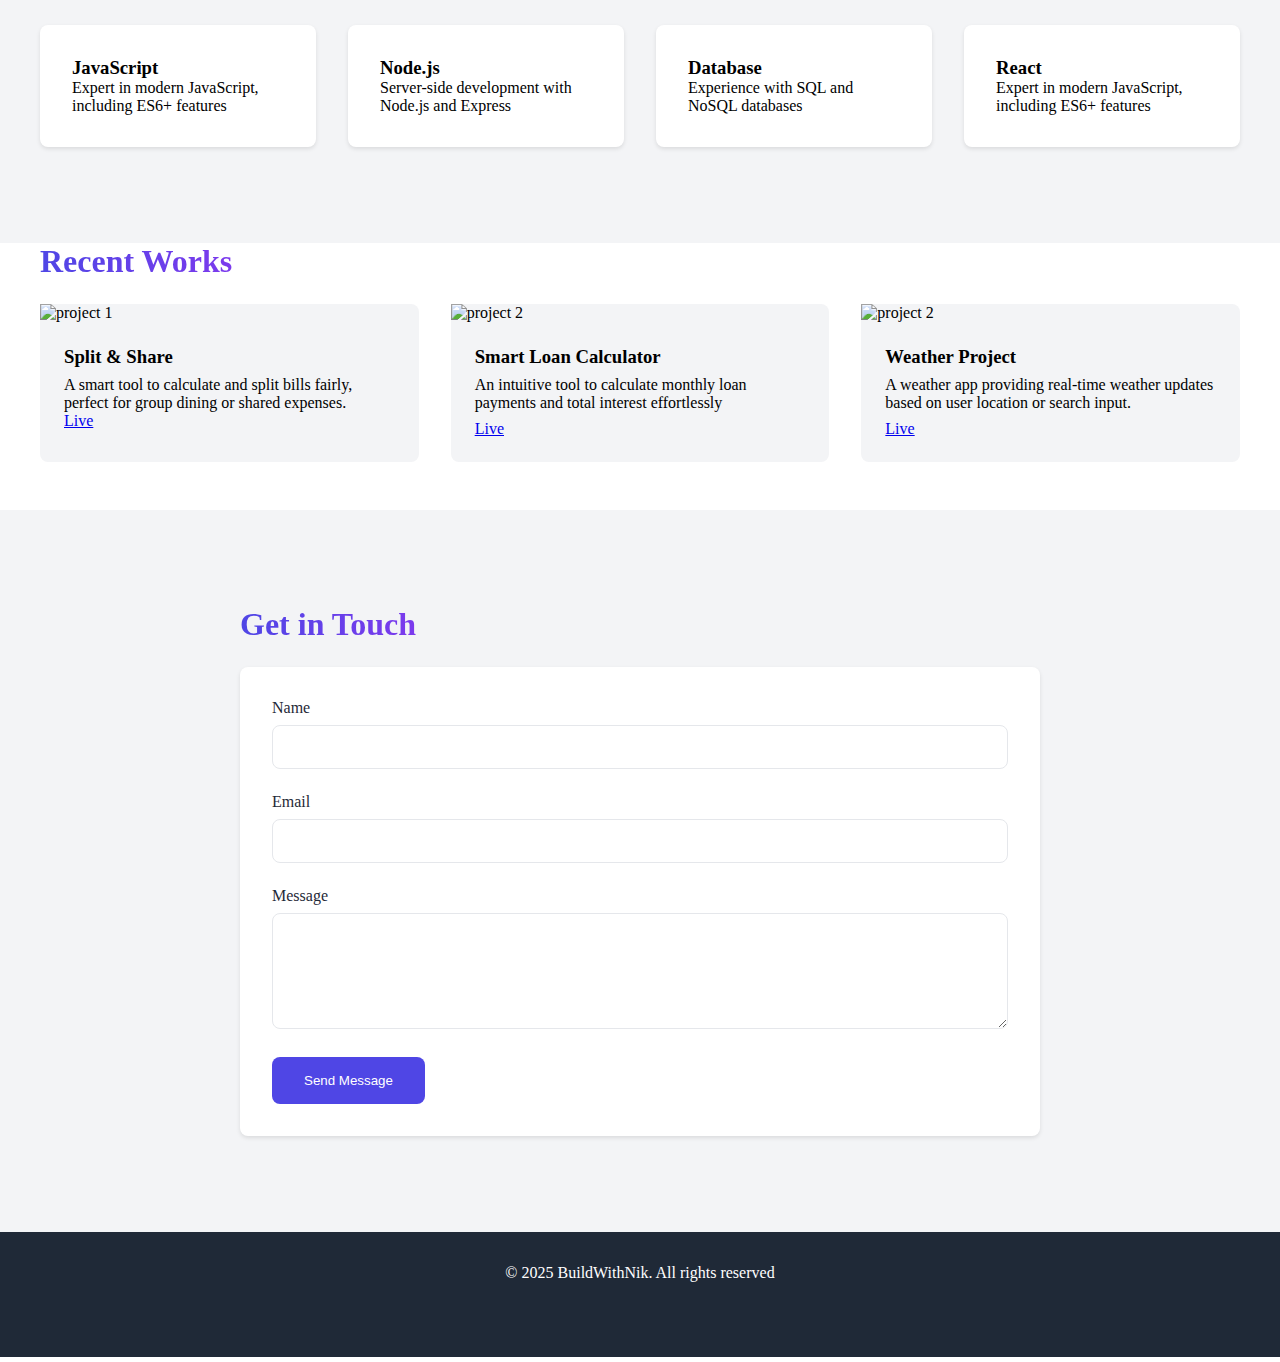
==== commit e3bce430: "Updated Portfolio" ====
--- a/Web-Dev/Projects/Portfolio/index.html
+++ b/Web-Dev/Projects/Portfolio/index.html
@@ -69,14 +69,19 @@
         <div class="about-text">
           <h2 class="section-title">About Me</h2>
           <p>
-            I'm a Full Stack Developer with hands on experience in building
-            scalable web applications. I specialize in JavaScript technologies
-            across the entire stack and have a passion for creating elegant
-            solutions to complex problems.
+            I'm a Full Stack Developer with a passion for building scalable,
+            responsive, and user-friendly web applications. I specialize in
+            JavaScript technologies across the stack, including HTML5, CSS3,
+            Bootstrap, and MongoDB, and have a strong foundation in Data
+            Structures and Algorithms. I enjoy solving complex problems with
+            clean, efficient code and thrive in both frontend and backend
+            development
           </p>
           <p>
-            When I'm not coding, you can find me contributing to open-source
-            projects, writing technical articles, or exploring new technologies.
+            I’m particularly interested in Generative AI and love exploring ways
+            to integrate AI-driven features into modern web solutions.
+            Constantly learning and adapting to new technologies, I aim to
+            create innovative and impactful digital experiences.
           </p>
         </div>
       </div>
